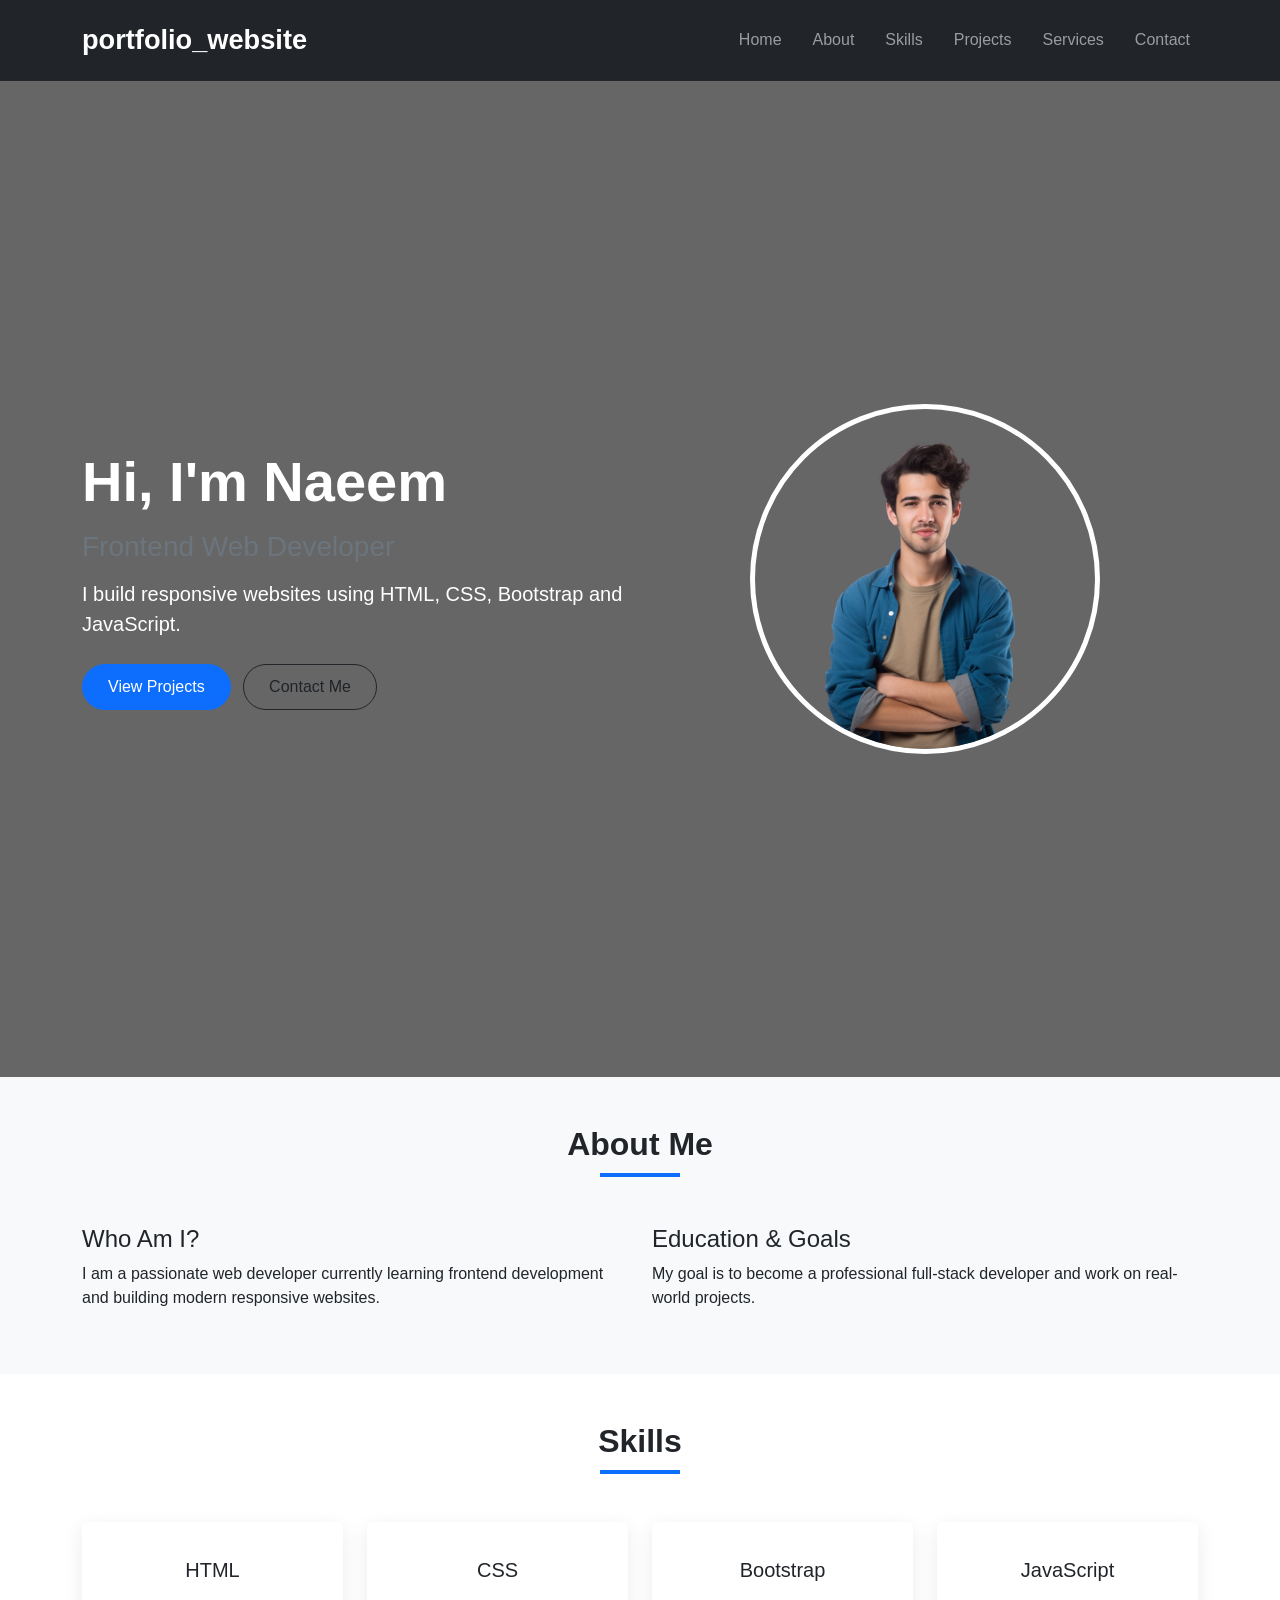
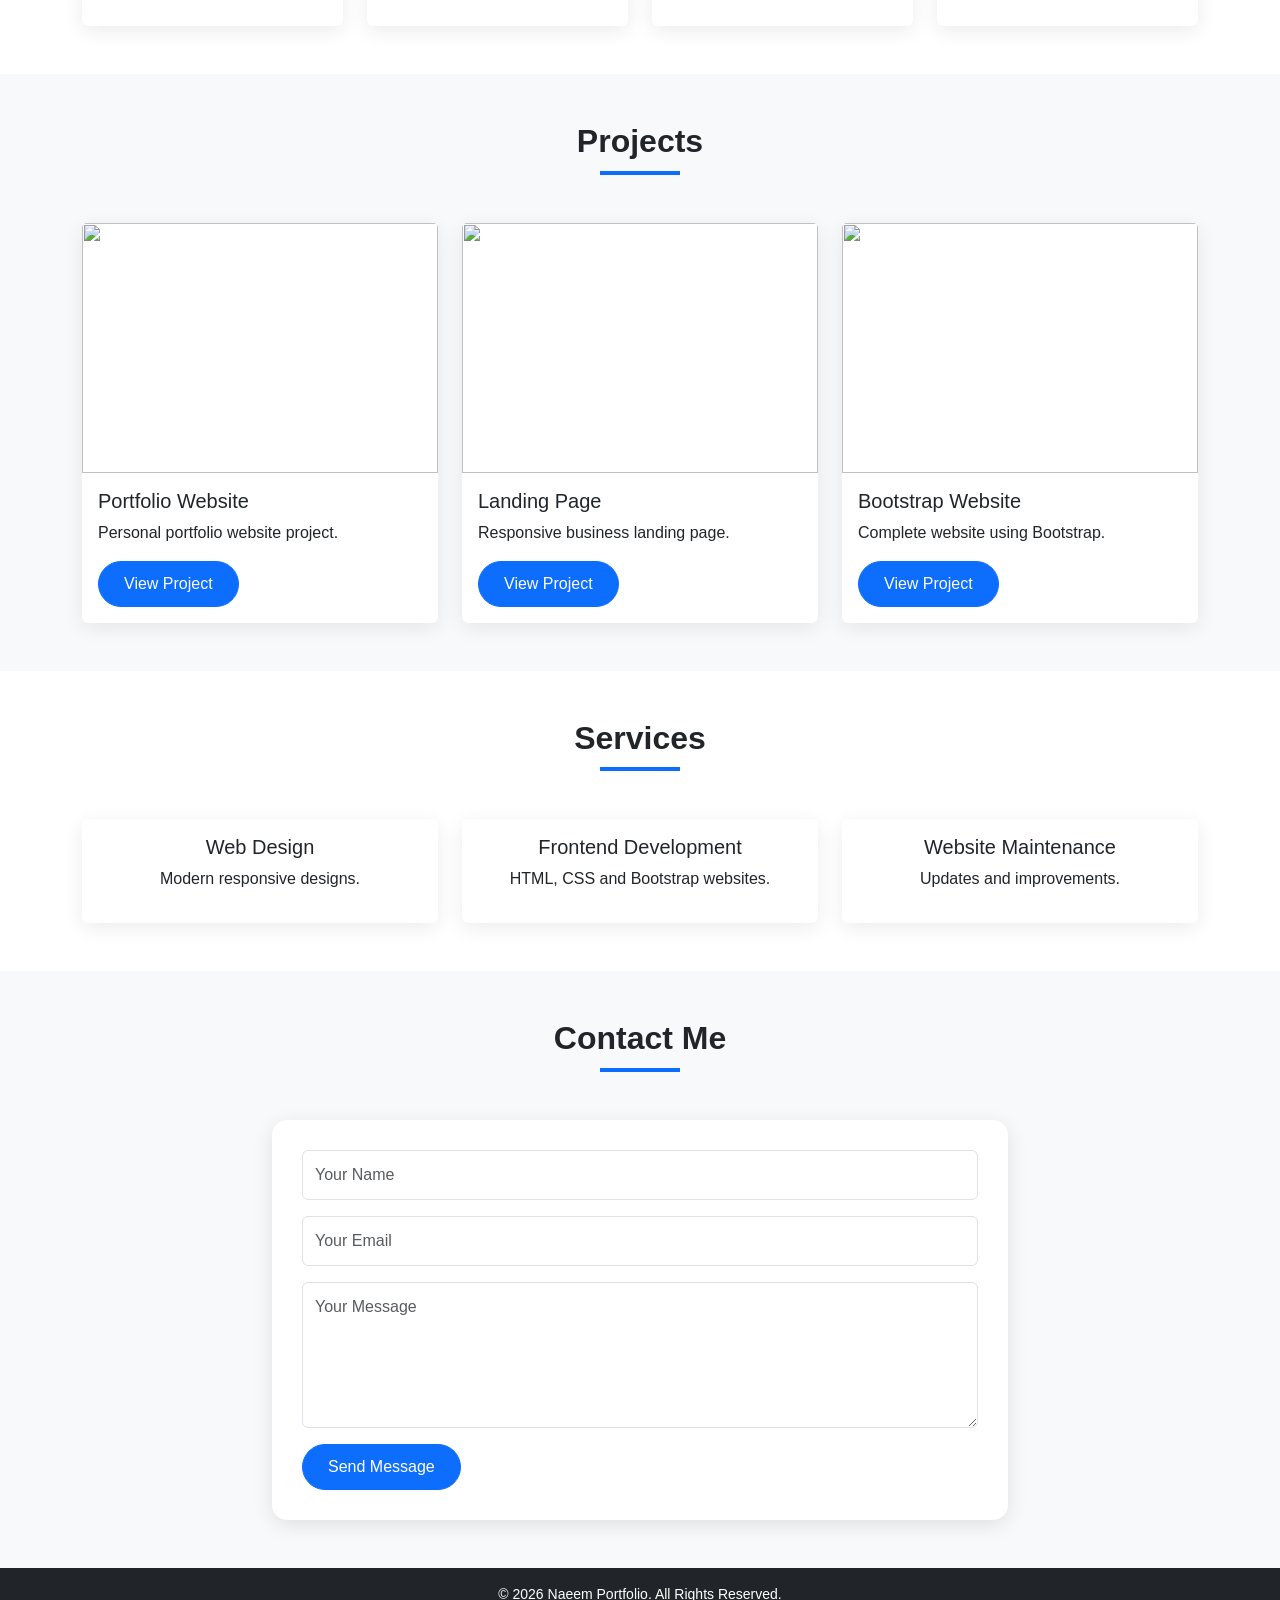
==== index.html @ 325e4e7a "Initial commit" ====
<!DOCTYPE html>
<html lang="en">

<head>
    <meta charset="UTF-8">
    <meta name="viewport" content="width=device-width, initial-scale=1.0">
    <title>Naeem Portfolio</title>

    <!-- Bootstrap CSS -->
    <link href="https://cdn.jsdelivr.net/npm/bootstrap@5.3.7/dist/css/bootstrap.min.css" rel="stylesheet">

    <link rel="stylesheet" href="./css/style.css">

    <!-- Google Font -->
    <link href="https://fonts.googleapis.com/css2?family=Poppins:wght@300;400;500;600;700&display=swap">
</head>

<body>
    <!-- Navbar -->
    <nav class="navbar navbar-expand-lg navbar-dark bg-dark sticky-top">
        <div class="container">
            <a class="navbar-brand fw-bold" href="#">portfolio_website</a>

            <button class="navbar-toggler" type="button" data-bs-toggle="collapse" data-bs-target="#navbarNav">
                <span class="navbar-toggler-icon"></span>
            </button>

            <div class="collapse navbar-collapse" id="navbarNav">
                <ul class="navbar-nav ms-auto">
                    <li class="nav-item"><a class="nav-link" href="#home">Home</a></li>
                    <li class="nav-item"><a class="nav-link" href="#about">About</a></li>
                    <li class="nav-item"><a class="nav-link" href="#skills">Skills</a></li>
                    <li class="nav-item"><a class="nav-link" href="#projects">Projects</a></li>
                    <li class="nav-item"><a class="nav-link" href="#services">Services</a></li>
                    <li class="nav-item"><a class="nav-link" href="#contact">Contact</a></li>
                </ul>
            </div>
        </div>
    </nav>

    <!-- Hero Section -->
    <section id="home" class="py-5">
        <div class="container">
            <div class="row align-items-center min-vh-100">

                <div class="col-lg-6">
                    <h1 class="display-4 fw-bolder">
                        Hi, I'm Naeem
                    </h1>

                    <h3 class="text-secondary">
                        Frontend Web Developer
                    </h3>

                    <p class="lead">
                        I build responsive websites using HTML, CSS,
                        Bootstrap and JavaScript.
                    </p>

                    <a href="#projects" class="btn btn-primary">
                        View Projects
                    </a>

                    <a href="#contact" class="btn btn-outline-dark ms-2">
                        Contact Me
                    </a>
                </div>

                <div class="col-lg-6 text-center">
                    <img src="./media/image18.png" class="img-fluid rounded-circle" alt="Profile">
                </div>

            </div>
        </div>
    </section>

    <!-- About -->
    <section id="about" class="py-5 bg-light">
        <div class="container">

            <h2 class="text-center mb-5">
                About Me
            </h2>

            <div class="row">

                <div class="col-lg-6">
                    <h4>Who Am I?</h4>

                    <p>
                        I am a passionate web developer currently
                        learning frontend development and building
                        modern responsive websites.
                    </p>
                </div>

                <div class="col-lg-6">
                    <h4>Education & Goals</h4>

                    <p>
                        My goal is to become a professional
                        full-stack developer and work on real-world
                        projects.
                    </p>
                </div>

            </div>
        </div>
    </section>

    <!-- Skills -->
    <section id="skills" class="py-5">
        <div class="container">

            <h2 class="text-center mb-5">
                Skills
            </h2>

            <div class="row g-4">

                <div class="col-md-3">
                    <div class="card text-center">
                        <div class="card-body">
                            <h5>HTML</h5>
                        </div>
                    </div>
                </div>

                <div class="col-md-3">
                    <div class="card text-center">
                        <div class="card-body">
                            <h5>CSS</h5>
                        </div>
                    </div>
                </div>

                <div class="col-md-3">
                    <div class="card text-center">
                        <div class="card-body">
                            <h5>Bootstrap</h5>
                        </div>
                    </div>
                </div>

                <div class="col-md-3">
                    <div class="card text-center">
                        <div class="card-body">
                            <h5>JavaScript</h5>
                        </div>
                    </div>
                </div>

            </div>

        </div>
    </section>

    <!-- Projects -->
    <section id="projects" class="py-5 bg-light">
        <div class="container">

            <h2 class="text-center mb-5">
                Projects
            </h2>

            <div class="row g-4">

                <div class="col-lg-4">
                    <div class="card">
                        <img src="https://via.placeholder.com/400x250" class="card-img-top">
                        <div class="card-body">
                            <h5 class="card-title">
                                Portfolio Website
                            </h5>

                            <p class="card-text">
                                Personal portfolio website project.
                            </p>

                            <a href="#" class="btn btn-primary">
                                View Project
                            </a>
                        </div>
                    </div>
                </div>

                <div class="col-lg-4">
                    <div class="card">
                        <img src="https://via.placeholder.com/400x250" class="card-img-top">
                        <div class="card-body">
                            <h5 class="card-title">
                                Landing Page
                            </h5>

                            <p class="card-text">
                                Responsive business landing page.
                            </p>

                            <a href="#" class="btn btn-primary">
                                View Project
                            </a>
                        </div>
                    </div>
                </div>

                <div class="col-lg-4">
                    <div class="card">
                        <img src="https://via.placeholder.com/400x250" class="card-img-top">
                        <div class="card-body">
                            <h5 class="card-title">
                                Bootstrap Website
                            </h5>

                            <p class="card-text">
                                Complete website using Bootstrap.
                            </p>

                            <a href="#" class="btn btn-primary">
                                View Project
                            </a>
                        </div>
                    </div>
                </div>

            </div>

        </div>
    </section>

    <!-- Services -->
    <section id="services" class="py-5">
        <div class="container">

            <h2 class="text-center mb-5">
                Services
            </h2>

            <div class="row g-4">

                <div class="col-md-4">
                    <div class="card text-center">
                        <div class="card-body">
                            <h5>Web Design</h5>
                            <p>Modern responsive designs.</p>
                        </div>
                    </div>
                </div>

                <div class="col-md-4">
                    <div class="card text-center">
                        <div class="card-body">
                            <h5>Frontend Development</h5>
                            <p>HTML, CSS and Bootstrap websites.</p>
                        </div>
                    </div>
                </div>

                <div class="col-md-4">
                    <div class="card text-center">
                        <div class="card-body">
                            <h5>Website Maintenance</h5>
                            <p>Updates and improvements.</p>
                        </div>
                    </div>
                </div>

            </div>

        </div>
    </section>

    <!-- Contact -->
    <section id="contact" class="py-5 bg-light">
        <div class="container">

            <h2 class="text-center mb-5">
                Contact Me
            </h2>

            <div class="row justify-content-center">

                <div class="col-lg-8">

                    <form>

                        <div class="mb-3">
                            <input type="text" class="form-control" placeholder="Your Name">
                        </div>

                        <div class="mb-3">
                            <input type="email" class="form-control" placeholder="Your Email">
                        </div>

                        <div class="mb-3">
                            <textarea class="form-control" rows="5" placeholder="Your Message"></textarea>
                        </div>

                        <button class="btn btn-primary">
                            Send Message
                        </button>

                    </form>

                </div>

            </div>

        </div>
    </section>

    <!-- Footer -->
    <footer class="bg-dark text-white text-center py-3">
        <div class="container">
            <p class="mb-0">
                &copy; <span id="year"></span> Naeem Portfolio.
                All Rights Reserved.
            </p>
        </div>
    </footer>

    <!-- Bootstrap JS -->
    <script src="https://cdn.jsdelivr.net/npm/bootstrap@5.3.7/dist/js/bootstrap.bundle.min.js"></script>

    <script src="./js/script.js"></script>
</body>

</html>
---- css/style.css ----
*{
    margin: 0;
    padding: 0;
    box-sizing: border-box;
}

html{
    scroll-behavior: smooth;
}

body{
    font-family: 'Poppins', sans-serif;
}

/* Navbar */
.navbar{
    padding: 15px 0;
}

.navbar-brand{
    font-size: 1.7rem;
    font-weight: 700;
}

.nav-link{
    margin-left: 15px;
    transition: 0.3s;
}

.nav-link:hover{
    color: #0d6efd !important;
}

/* Hero Section */
#home{
    background: linear-gradient(
        rgba(0,0,0,0.6),
        rgba(0,0,0,0.6)
    ),
    url("https://images.unsplash.com/photo-1498050108023-c5249f4df085?auto=format&fit=crop&w=1600&q=80");

    background-size: cover;
    background-position: center;
    color: white;
}

#home h1{
    font-size: 3.5rem;
    font-weight: 700;
}

#home h3{
    margin: 15px 0;
}

#home p{
    margin-bottom: 25px;
}

#home img{
    max-width: 350px;
    border: 5px solid white;
}

/* Sections */
section{
    padding: 100px 0;
}

section h2{
    font-weight: 700;
    margin-bottom: 50px;
    position: relative;
}

section h2::after{
    content: "";
    width: 80px;
    height: 4px;
    background: #0d6efd;
    display: block;
    margin: 10px auto;
}

/* Cards */
.card{
    border: none;
    box-shadow: 0 5px 20px rgba(0,0,0,0.08);
    transition: 0.3s;
    height: 100%;
}

.card:hover{
    transform: translateY(-10px);
}

/* Skills */
#skills .card{
    padding: 20px;
}

/* Projects */
#projects img{
    height: 250px;
    object-fit: cover;
}

/* Contact Form */
form{
    background: white;
    padding: 30px;
    border-radius: 15px;
    box-shadow: 0 5px 20px rgba(0,0,0,0.1);
}

.form-control{
    padding: 12px;
}

/* Buttons */
.btn{
    padding: 10px 25px;
    border-radius: 30px;
}

/* Footer */
footer{
    font-size: 14px;
}

/* Responsive */
@media(max-width: 991px){

    #home{
        text-align: center;
    }

    #home img{
        margin-top: 30px;
    }

    #home h1{
        font-size: 2.7rem;
    }
}

@media(max-width: 576px){

    #home h1{
        font-size: 2.2rem;
    }

    section{
        padding: 70px 0;
    }
}
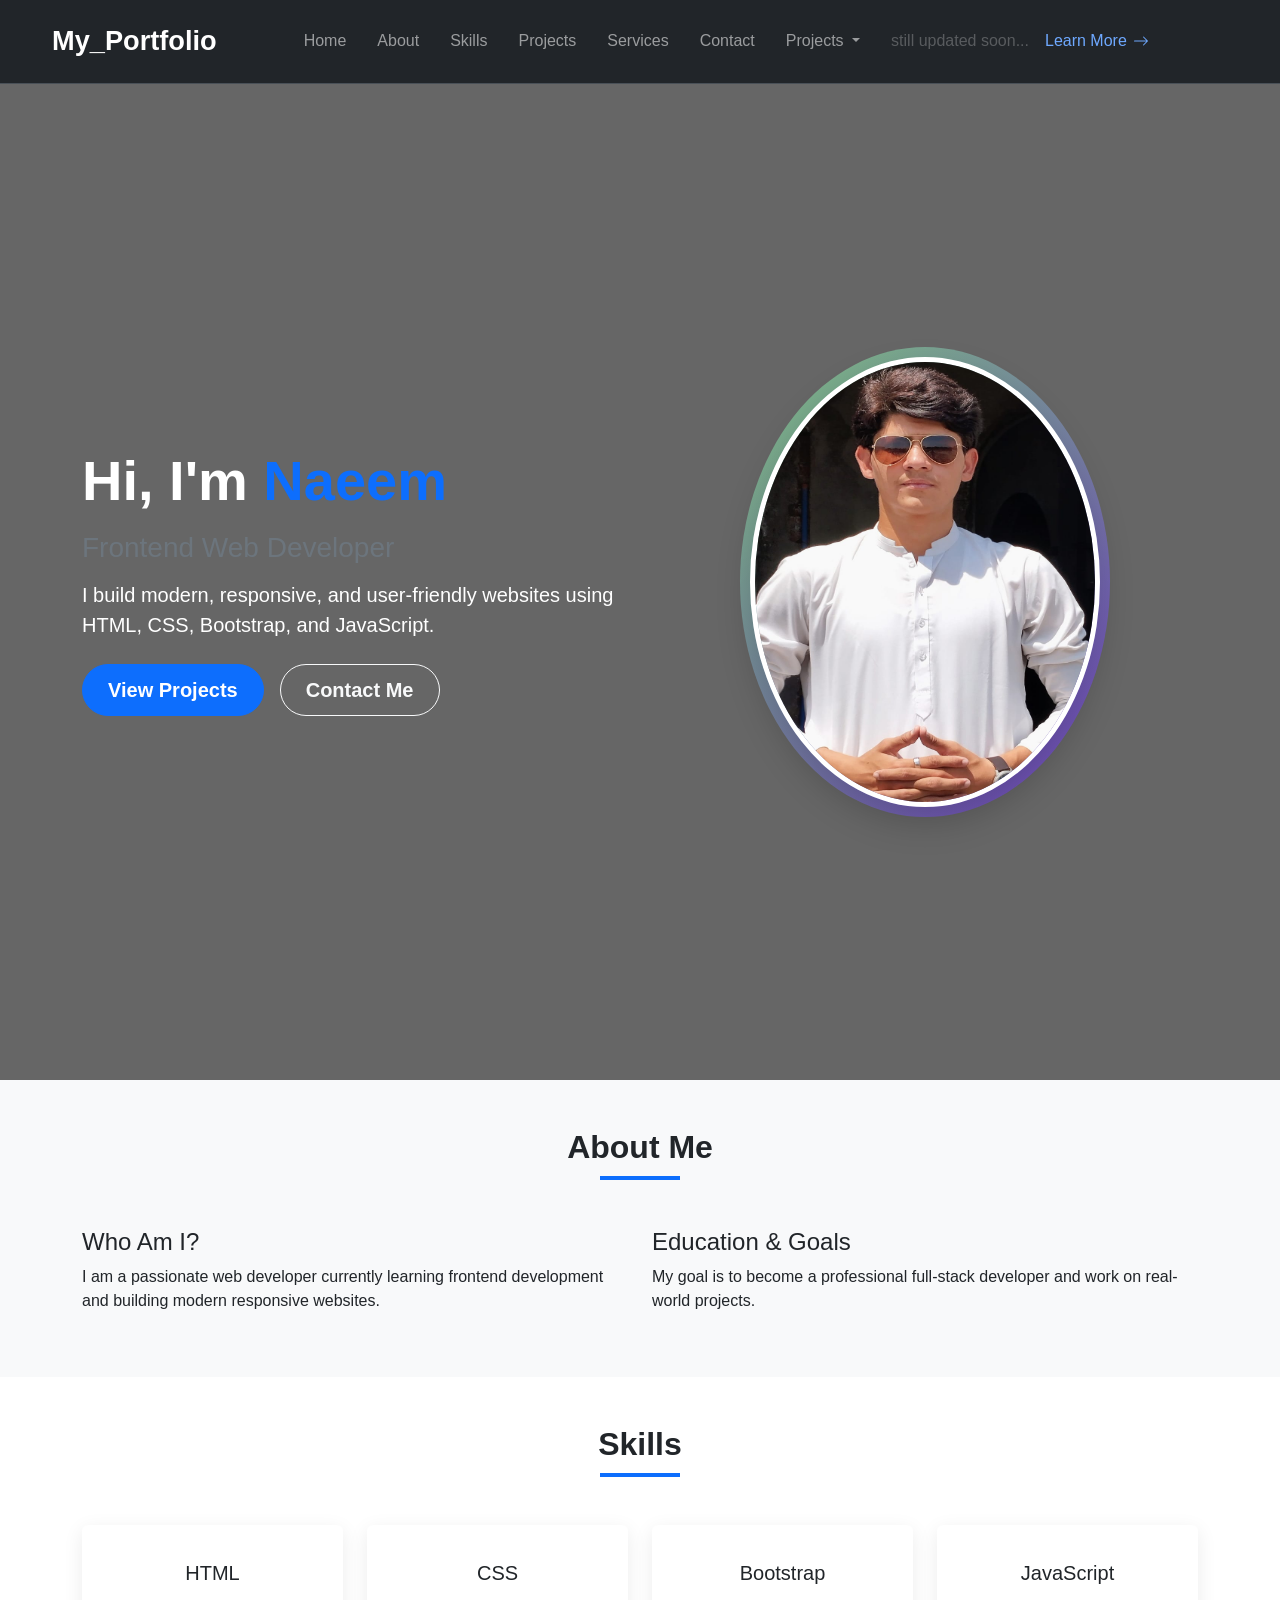
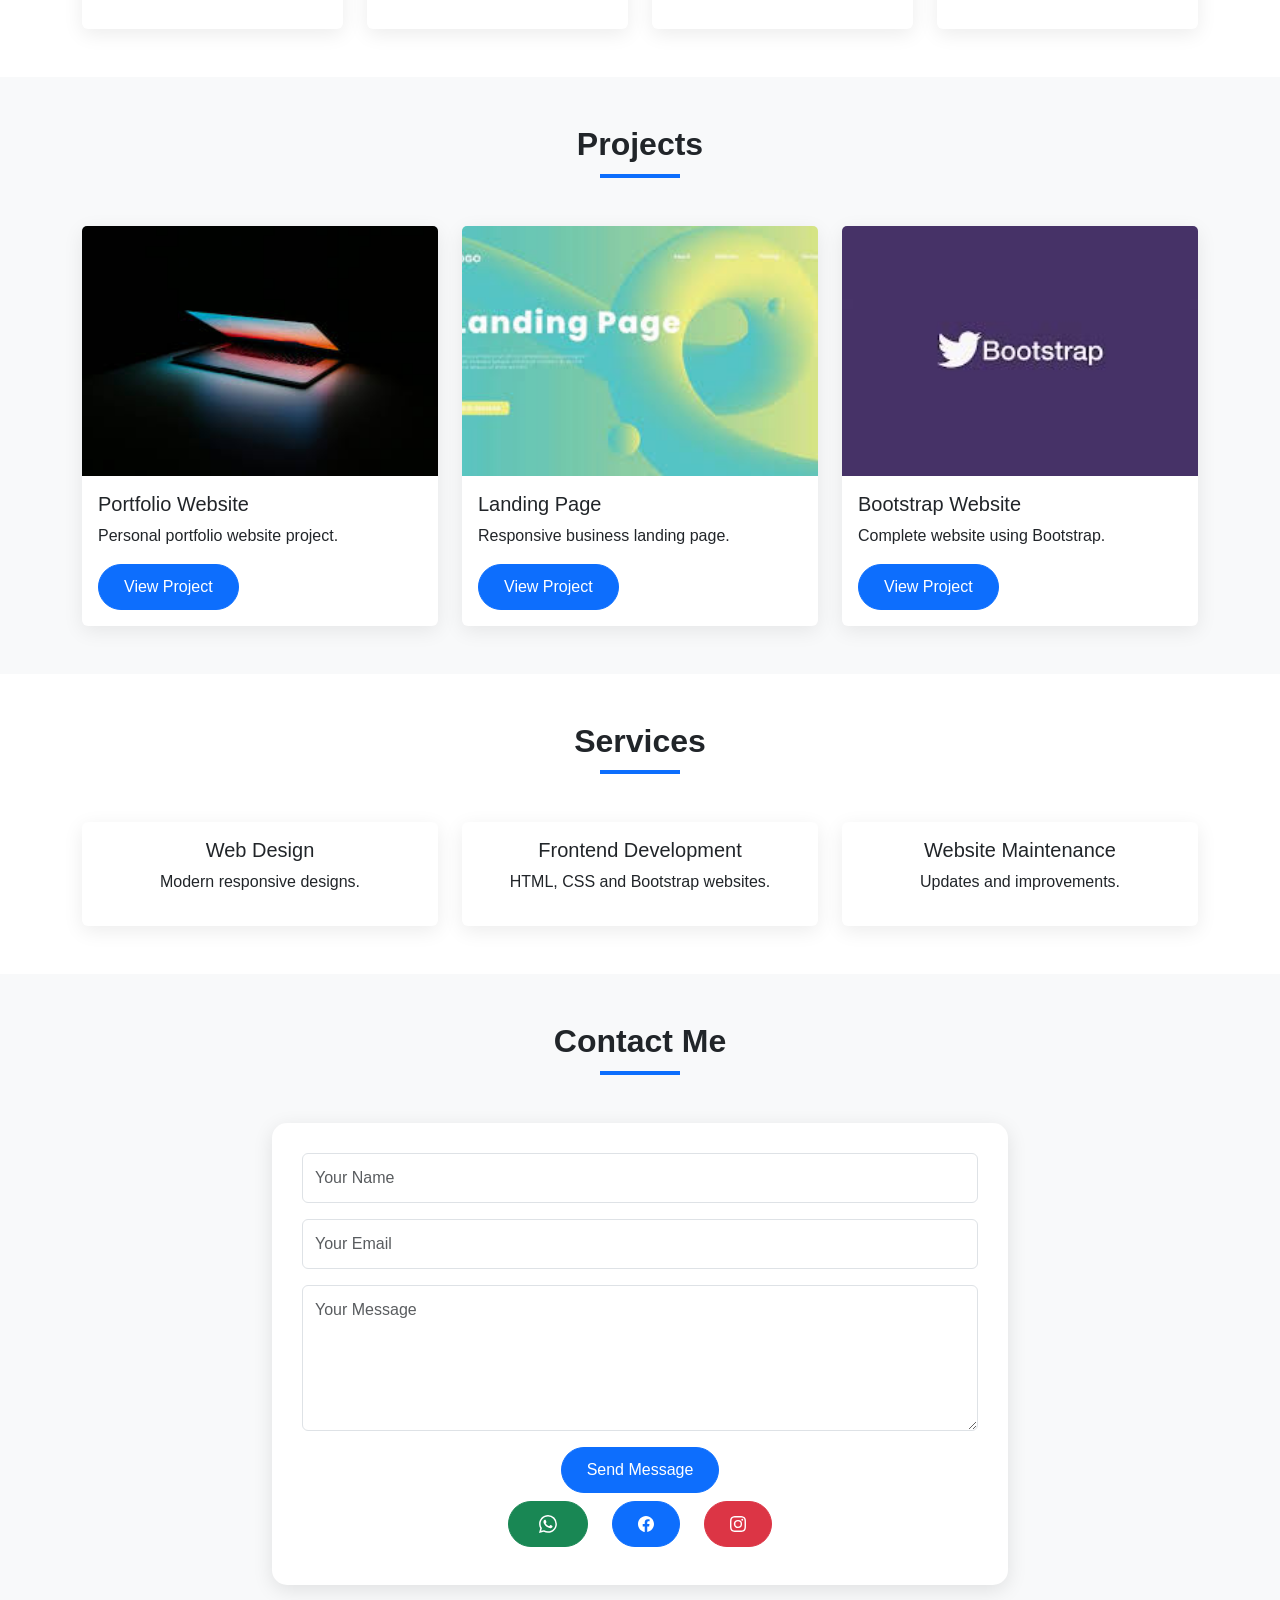
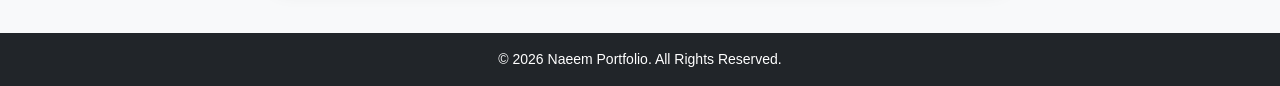
==== commit c5db8dc8: "Updated website" ====
--- a/index.html
+++ b/index.html
@@ -9,317 +9,392 @@
     <!-- Bootstrap CSS -->
     <link href="https://cdn.jsdelivr.net/npm/bootstrap@5.3.7/dist/css/bootstrap.min.css" rel="stylesheet">
 
-    <link rel="stylesheet" href="./css/style.css">
-
     <!-- Google Font -->
     <link href="https://fonts.googleapis.com/css2?family=Poppins:wght@300;400;500;600;700&display=swap">
+
+    <link rel="stylesheet" href="./css/style.css">
+
 </head>
 
 <body>
-    <!-- Navbar -->
-    <nav class="navbar navbar-expand-lg navbar-dark bg-dark sticky-top">
-        <div class="container">
-            <a class="navbar-brand fw-bold" href="#">portfolio_website</a>
-
-            <button class="navbar-toggler" type="button" data-bs-toggle="collapse" data-bs-target="#navbarNav">
+    <nav class="navbar p-3 bg-dark navbar-expand-lg border-bottom border-body sticky-top" data-bs-theme="dark">
+        <div class="container-fluid">
+            <a class="navbar-brand px-4" href="#">My_Portfolio</a>
+            <button class="navbar-toggler" type="button" data-bs-toggle="collapse"
+                data-bs-target="#navbarSupportedContent" aria-controls="navbarSupportedContent" aria-expanded="false"
+                aria-label="Toggle navigation">
                 <span class="navbar-toggler-icon"></span>
             </button>
-
-            <div class="collapse navbar-collapse" id="navbarNav">
-                <ul class="navbar-nav ms-auto">
+            <div class="collapse navbar-collapse px-4" id="navbarSupportedContent">
+                <ul class="navbar-nav me-auto mb-2 mb-lg-0">
                     <li class="nav-item"><a class="nav-link" href="#home">Home</a></li>
                     <li class="nav-item"><a class="nav-link" href="#about">About</a></li>
                     <li class="nav-item"><a class="nav-link" href="#skills">Skills</a></li>
                     <li class="nav-item"><a class="nav-link" href="#projects">Projects</a></li>
                     <li class="nav-item"><a class="nav-link" href="#services">Services</a></li>
                     <li class="nav-item"><a class="nav-link" href="#contact">Contact</a></li>
+                    <li class="nav-item dropdown">
+                        <a class="nav-link dropdown-toggle" href="#" role="button" data-bs-toggle="dropdown"
+                            aria-expanded="false">
+                            Projects
+                        </a>
+                        <ul class="dropdown-menu">
+                            <li><a class="px-4 fs-6 icon-link icon-link-hover"
+                                    style="--bs-link-hover-color-rgb: 25, 135, 84; text-decoration: none;"
+                                    href="#home">Project 1</a></li>
+                            <li><a class="px-4 fs-6 icon-link icon-link-hover"
+                                    style="--bs-link-hover-color-rgb: 25, 135, 84; text-decoration: none;"
+                                    href="#home">Project 2</a></li>
+                            <li><a class="px-4 fs-6 icon-link icon-link-hover"
+                                    style="--bs-link-hover-color-rgb: 25, 135, 84; text-decoration: none;"
+                                    href="#home">Project 3</a></li>
+                            <li><a class="px-4 fs-6 icon-link icon-link-hover"
+                                    style="--bs-link-hover-color-rgb: 25, 135, 84; text-decoration: none;"
+                                    href="#home">Project 4</a></li>
+                        </ul>
+                    </li>
+                    <li class="nav-item">
+                        <a class="nav-link disabled" aria-disabled="true">still updated soon...</a>
+                    </li>
+                    <li>
+                        <a class="p-2 icon-link icon-link-hover"
+                            style="--bs-link-hover-color-rgb: 25, 135, 84; text-decoration: none;" href="#">
+                            Learn More
+                            <svg xmlns="http://www.w3.org/2000/svg" class="bi" viewBox="0 0 16 16" aria-hidden="true">
+                                <path
+                                    d="M1 8a.5.5 0 0 1 .5-.5h11.793l-3.147-3.146a.5.5 0 0 1 .708-.708l4 4a.5.5 0 0 1 0 .708l-4 4a.5.5 0 0 1-.708-.708L13.293 8.5H1.5A.5.5 0 0 1 1 8z" />
+                            </svg>
+                        </a>
+                    </li>
                 </ul>
             </div>
         </div>
     </nav>
 
-    <!-- Hero Section -->
-    <section id="home" class="py-5">
-        <div class="container">
-            <div class="row align-items-center min-vh-100">
-
-                <div class="col-lg-6">
-                    <h1 class="display-4 fw-bolder">
-                        Hi, I'm Naeem
-                    </h1>
-
-                    <h3 class="text-secondary">
-                        Frontend Web Developer
-                    </h3>
-
-                    <p class="lead">
-                        I build responsive websites using HTML, CSS,
-                        Bootstrap and JavaScript.
-                    </p>
-
-                    <a href="#projects" class="btn btn-primary">
-                        View Projects
-                    </a>
-
-                    <a href="#contact" class="btn btn-outline-dark ms-2">
-                        Contact Me
-                    </a>
-                </div>
-
-                <div class="col-lg-6 text-center">
-                    <img src="./media/image18.png" class="img-fluid rounded-circle" alt="Profile">
-                </div>
-
-            </div>
-        </div>
-    </section>
-
-    <!-- About -->
-    <section id="about" class="py-5 bg-light">
-        <div class="container">
-
-            <h2 class="text-center mb-5">
-                About Me
-            </h2>
-
-            <div class="row">
-
-                <div class="col-lg-6">
-                    <h4>Who Am I?</h4>
-
-                    <p>
-                        I am a passionate web developer currently
-                        learning frontend development and building
-                        modern responsive websites.
-                    </p>
-                </div>
-
-                <div class="col-lg-6">
-                    <h4>Education & Goals</h4>
-
-                    <p>
-                        My goal is to become a professional
-                        full-stack developer and work on real-world
-                        projects.
-                    </p>
-                </div>
-
-            </div>
-        </div>
-    </section>
-
-    <!-- Skills -->
-    <section id="skills" class="py-5">
-        <div class="container">
-
-            <h2 class="text-center mb-5">
-                Skills
-            </h2>
-
-            <div class="row g-4">
-
-                <div class="col-md-3">
-                    <div class="card text-center">
-                        <div class="card-body">
-                            <h5>HTML</h5>
-                        </div>
-                    </div>
-                </div>
-
-                <div class="col-md-3">
-                    <div class="card text-center">
-                        <div class="card-body">
-                            <h5>CSS</h5>
-                        </div>
-                    </div>
-                </div>
-
-                <div class="col-md-3">
-                    <div class="card text-center">
-                        <div class="card-body">
-                            <h5>Bootstrap</h5>
-                        </div>
-                    </div>
-                </div>
-
-                <div class="col-md-3">
-                    <div class="card text-center">
-                        <div class="card-body">
-                            <h5>JavaScript</h5>
-                        </div>
-                    </div>
-                </div>
-
-            </div>
-
-        </div>
-    </section>
-
-    <!-- Projects -->
-    <section id="projects" class="py-5 bg-light">
-        <div class="container">
-
-            <h2 class="text-center mb-5">
-                Projects
-            </h2>
-
-            <div class="row g-4">
-
-                <div class="col-lg-4">
-                    <div class="card">
-                        <img src="https://via.placeholder.com/400x250" class="card-img-top">
-                        <div class="card-body">
-                            <h5 class="card-title">
-                                Portfolio Website
-                            </h5>
-
-                            <p class="card-text">
-                                Personal portfolio website project.
-                            </p>
-
-                            <a href="#" class="btn btn-primary">
-                                View Project
+    <main>
+        <!-- home -->
+        <section id="home" class="py-5">
+            <div class="container">
+                <div class="row align-items-center min-vh-100">
+
+                    <!-- Left Content -->
+                    <div class="col-lg-6 text-center text-lg-start">
+
+                        <h1 class="display-3 fw-bold mb-3">
+                            Hi, I'm <span class="text-primary">Naeem</span>
+                        </h1>
+
+                        <h3 class="text-secondary mb-3">
+                            Frontend Web Developer
+                        </h3>
+
+                        <p class="lead mb-4">
+                            I build modern, responsive, and user-friendly websites using
+                            HTML, CSS, Bootstrap, and JavaScript.
+                        </p>
+
+                        <div class="d-flex gap-3 justify-content-center justify-content-lg-start">
+                            <a href="#projects" class="btn btn-primary fw-semibold btn-lg">
+                                View Projects
                             </a>
-                        </div>
-                    </div>
-                </div>
-
-                <div class="col-lg-4">
-                    <div class="card">
-                        <img src="https://via.placeholder.com/400x250" class="card-img-top">
-                        <div class="card-body">
-                            <h5 class="card-title">
-                                Landing Page
-                            </h5>
-
-                            <p class="card-text">
-                                Responsive business landing page.
-                            </p>
-
-                            <a href="#" class="btn btn-primary">
-                                View Project
+
+                            <a href="#contact" class="btn btn-outline-light fw-semibold btn-lg">
+                                Contact Me
                             </a>
                         </div>
-                    </div>
-                </div>
-
-                <div class="col-lg-4">
-                    <div class="card">
-                        <img src="https://via.placeholder.com/400x250" class="card-img-top">
-                        <div class="card-body">
-                            <h5 class="card-title">
-                                Bootstrap Website
-                            </h5>
-
-                            <p class="card-text">
-                                Complete website using Bootstrap.
-                            </p>
-
-                            <a href="#" class="btn btn-primary">
-                                View Project
-                            </a>
-                        </div>
-                    </div>
-                </div>
-
-            </div>
-
-        </div>
-    </section>
-
-    <!-- Services -->
-    <section id="services" class="py-5">
-        <div class="container">
-
-            <h2 class="text-center mb-5">
-                Services
-            </h2>
-
-            <div class="row g-4">
-
-                <div class="col-md-4">
-                    <div class="card text-center">
-                        <div class="card-body">
-                            <h5>Web Design</h5>
-                            <p>Modern responsive designs.</p>
-                        </div>
-                    </div>
-                </div>
-
-                <div class="col-md-4">
-                    <div class="card text-center">
-                        <div class="card-body">
-                            <h5>Frontend Development</h5>
-                            <p>HTML, CSS and Bootstrap websites.</p>
-                        </div>
-                    </div>
-                </div>
-
-                <div class="col-md-4">
-                    <div class="card text-center">
-                        <div class="card-body">
-                            <h5>Website Maintenance</h5>
-                            <p>Updates and improvements.</p>
-                        </div>
-                    </div>
-                </div>
-
-            </div>
-
-        </div>
-    </section>
-
-    <!-- Contact -->
-    <section id="contact" class="py-5 bg-light">
-        <div class="container">
-
-            <h2 class="text-center mb-5">
-                Contact Me
-            </h2>
-
-            <div class="row justify-content-center">
-
-                <div class="col-lg-8">
-
-                    <form>
-
-                        <div class="mb-3">
-                            <input type="text" class="form-control" placeholder="Your Name">
-                        </div>
-
-                        <div class="mb-3">
-                            <input type="email" class="form-control" placeholder="Your Email">
-                        </div>
-
-                        <div class="mb-3">
-                            <textarea class="form-control" rows="5" placeholder="Your Message"></textarea>
-                        </div>
-
-                        <button class="btn btn-primary">
-                            Send Message
-                        </button>
-
-                    </form>
-
-                </div>
-
-            </div>
-
-        </div>
-    </section>
-
-    <!-- Footer -->
-    <footer class="bg-dark text-white text-center py-3">
-        <div class="container">
-            <p class="mb-0">
-                &copy; <span id="year"></span> Naeem Portfolio.
-                All Rights Reserved.
-            </p>
-        </div>
-    </footer>
-
-    <!-- Bootstrap JS -->
-    <script src="https://cdn.jsdelivr.net/npm/bootstrap@5.3.7/dist/js/bootstrap.bundle.min.js"></script>
+
+                    </div>
+
+                    <!-- Right Image -->
+                    <div class="col-lg-6 text-center mt-5 mt-lg-0">
+                        <div class="profile-img-wrapper">
+                            <img src="./media/naeem.png" class="img-fluid profile-img" alt="Naeem Profile">
+                        </div>
+                    </div>
+
+                </div>
+            </div>
+        </section>
+
+        <!-- About -->
+        <section id="about" class="py-5 bg-light">
+            <div class="container">
+
+                <h2 class="text-center mb-5">
+                    About Me
+                </h2>
+
+                <div class="row">
+
+                    <div class="col-lg-6">
+                        <h4>Who Am I?</h4>
+
+                        <p>
+                            I am a passionate web developer currently
+                            learning frontend development and building
+                            modern responsive websites.
+                        </p>
+                    </div>
+
+                    <div class="col-lg-6">
+                        <h4>Education & Goals</h4>
+
+                        <p>
+                            My goal is to become a professional
+                            full-stack developer and work on real-world
+                            projects.
+                        </p>
+                    </div>
+
+                </div>
+            </div>
+        </section>
+
+        <!-- Skills -->
+        <section id="skills" class="py-5">
+            <div class="container">
+
+                <h2 class="text-center mb-5">
+                    Skills
+                </h2>
+
+                <div class="row g-4">
+
+                    <div class="col-md-3">
+                        <div class="card text-center">
+                            <div class="card-body">
+                                <h5>HTML</h5>
+                            </div>
+                        </div>
+                    </div>
+
+                    <div class="col-md-3">
+                        <div class="card text-center">
+                            <div class="card-body">
+                                <h5>CSS</h5>
+                            </div>
+                        </div>
+                    </div>
+
+                    <div class="col-md-3">
+                        <div class="card text-center">
+                            <div class="card-body">
+                                <h5>Bootstrap</h5>
+                            </div>
+                        </div>
+                    </div>
+
+                    <div class="col-md-3">
+                        <div class="card text-center">
+                            <div class="card-body">
+                                <h5>JavaScript</h5>
+                            </div>
+                        </div>
+                    </div>
+
+                </div>
+
+            </div>
+        </section>
+
+        <!-- Projects -->
+        <section id="projects" class="py-5 bg-light">
+            <div class="container">
+
+                <h2 class="text-center mb-5">
+                    Projects
+                </h2>
+
+                <div class="row g-4">
+
+                    <div class="col-lg-4">
+                        <div class="card">
+                            <img src="./media/image1.png" class="card-img-top">
+                            <div class="card-body">
+                                <h5 class="card-title">
+                                    Portfolio Website
+                                </h5>
+
+                                <p class="card-text">
+                                    Personal portfolio website project.
+                                </p>
+
+                                <a href="#" class="btn btn-primary">
+                                    View Project
+                                </a>
+                            </div>
+                        </div>
+                    </div>
+
+                    <div class="col-lg-4">
+                        <div class="card">
+                            <img src="./media/image2.png" class="card-img-top">
+                            <div class="card-body">
+                                <h5 class="card-title">
+                                    Landing Page
+                                </h5>
+
+                                <p class="card-text">
+                                    Responsive business landing page.
+                                </p>
+
+                                <a href="#" class="btn btn-primary">
+                                    View Project
+                                </a>
+                            </div>
+                        </div>
+                    </div>
+
+                    <div class="col-lg-4">
+                        <div class="card">
+                            <img src="./media/image.png" class="card-img-top">
+                            <div class="card-body">
+                                <h5 class="card-title">
+                                    Bootstrap Website
+                                </h5>
+
+                                <p class="card-text">
+                                    Complete website using Bootstrap.
+                                </p>
+
+                                <a href="#" class="btn btn-primary">
+                                    View Project
+                                </a>
+                            </div>
+                        </div>
+                    </div>
+
+                </div>
+
+            </div>
+        </section>
+
+        <!-- Services -->
+        <section id="services" class="py-5">
+            <div class="container">
+
+                <h2 class="text-center mb-5">
+                    Services
+                </h2>
+
+                <div class="row g-4">
+
+                    <div class="col-md-4">
+                        <div class="card text-center">
+                            <div class="card-body">
+                                <h5>Web Design</h5>
+                                <p>Modern responsive designs.</p>
+                            </div>
+                        </div>
+                    </div>
+
+                    <div class="col-md-4">
+                        <div class="card text-center">
+                            <div class="card-body">
+                                <h5>Frontend Development</h5>
+                                <p>HTML, CSS and Bootstrap websites.</p>
+                            </div>
+                        </div>
+                    </div>
+
+                    <div class="col-md-4">
+                        <div class="card text-center">
+                            <div class="card-body">
+                                <h5>Website Maintenance</h5>
+                                <p>Updates and improvements.</p>
+                            </div>
+                        </div>
+                    </div>
+
+                </div>
+
+            </div>
+        </section>
+
+        <!-- Contact -->
+        <section id="contact" class="py-5 bg-light">
+            <div class="container">
+
+                <h2 class="text-center mb-5">
+                    Contact Me
+                </h2>
+
+                <div class="row justify-content-center">
+                    <div class="col-lg-8">
+                        <form>
+                            <div class="mb-3">
+                                <input type="text" class="form-control" placeholder="Your Name">
+                            </div>
+
+                            <div class="mb-3">
+                                <input type="email" class="form-control" placeholder="Your Email">
+                            </div>
+
+                            <div class="mb-3">
+                                <textarea class="form-control" rows="5" placeholder="Your Message"></textarea>
+                            </div>
+
+                            <!-- Send Button -->
+                            <div class="mb-2 d-flex justify-content-center">
+                                <button type="submit" class="btn btn-primary">
+                                    Send Message
+                                </button>
+                            </div>
+
+                            <div class="mb-2 d-flex justify-content-center gap-4">
+                                <!-- WhatsApp Button -->
+                                <a href="https://wa.me/923419908694" class="btn btn-success" target="_blank">
+                                    <i class="bi bi-whatsapp"></i>
+                                    <svg xmlns="http://www.w3.org/2000/svg" width="28" height="18" fill="currentColor"
+                                        class="bi bi-whatsapp" viewBox="0 0 16 16">
+                                        <path
+                                            d="M13.601 2.326A7.85 7.85 0 0 0 7.994 0C3.627 0 .068 3.558.064 7.926c0 1.399.366 2.76 1.057 3.965L0 16l4.204-1.102a7.9 7.9 0 0 0 3.79.965h.004c4.368 0 7.926-3.558 7.93-7.93A7.9 7.9 0 0 0 13.6 2.326zM7.994 14.521a6.6 6.6 0 0 1-3.356-.92l-.24-.144-2.494.654.666-2.433-.156-.251a6.56 6.56 0 0 1-1.007-3.505c0-3.626 2.957-6.584 6.591-6.584a6.56 6.56 0 0 1 4.66 1.931 6.56 6.56 0 0 1 1.928 4.66c-.004 3.639-2.961 6.592-6.592 6.592m3.615-4.934c-.197-.099-1.17-.578-1.353-.646-.182-.065-.315-.099-.445.099-.133.197-.513.646-.627.775-.114.133-.232.148-.43.05-.197-.1-.836-.308-1.592-.985-.59-.525-.985-1.175-1.103-1.372-.114-.198-.011-.304.088-.403.087-.088.197-.232.296-.346.1-.114.133-.198.198-.33.065-.134.034-.248-.015-.347-.05-.099-.445-1.076-.612-1.47-.16-.389-.323-.335-.445-.34-.114-.007-.247-.007-.38-.007a.73.73 0 0 0-.529.247c-.182.198-.691.677-.691 1.654s.71 1.916.81 2.049c.098.133 1.394 2.132 3.383 2.992.47.205.84.326 1.129.418.475.152.904.129 1.246.08.38-.058 1.171-.48 1.338-.943.164-.464.164-.86.114-.943-.049-.084-.182-.133-.38-.232" />
+                                    </svg>
+                                </a>
+
+                                <!-- Facebook Button -->
+                                <a href="https://www.facebook.com/" class="btn btn-primary" target="_blank">
+                                    <i class="bi bi-facebook"></i>
+                                    <svg xmlns="http://www.w3.org/2000/svg" width="16" height="16" fill="currentColor"
+                                        class="bi bi-facebook" viewBox="0 0 16 16">
+                                        <path
+                                            d="M16 8.049c0-4.446-3.582-8.05-8-8.05C3.58 0-.002 3.603-.002 8.05c0 4.017 2.926 7.347 6.75 7.951v-5.625h-2.03V8.05H6.75V6.275c0-2.017 1.195-3.131 3.022-3.131.876 0 1.791.157 1.791.157v1.98h-1.009c-.993 0-1.303.621-1.303 1.258v1.51h2.218l-.354 2.326H9.25V16c3.824-.604 6.75-3.934 6.75-7.951" />
+                                    </svg>
+                                </a>
+
+                                <!-- Instagram Button -->
+                                <a href="https://www.instagram.com/" class="btn btn-danger" target="_blank">
+                                    <i class="bi bi-instagram"></i>
+                                    <svg xmlns="http://www.w3.org/2000/svg" width="16" height="16" fill="currentColor"
+                                        class="bi bi-instagram" viewBox="0 0 16 16">
+                                        <path
+                                            d="M8 0C5.829 0 5.556.01 4.703.048 3.85.088 3.269.222 2.76.42a3.9 3.9 0 0 0-1.417.923A3.9 3.9 0 0 0 .42 2.76C.222 3.268.087 3.85.048 4.7.01 5.555 0 5.827 0 8.001c0 2.172.01 2.444.048 3.297.04.852.174 1.433.372 1.942.205.526.478.972.923 1.417.444.445.89.719 1.416.923.51.198 1.09.333 1.942.372C5.555 15.99 5.827 16 8 16s2.444-.01 3.298-.048c.851-.04 1.434-.174 1.943-.372a3.9 3.9 0 0 0 1.416-.923c.445-.445.718-.891.923-1.417.197-.509.332-1.09.372-1.942C15.99 10.445 16 10.173 16 8s-.01-2.445-.048-3.299c-.04-.851-.175-1.433-.372-1.941a3.9 3.9 0 0 0-.923-1.417A3.9 3.9 0 0 0 13.24.42c-.51-.198-1.092-.333-1.943-.372C10.443.01 10.172 0 7.998 0zm-.717 1.442h.718c2.136 0 2.389.007 3.232.046.78.035 1.204.166 1.486.275.373.145.64.319.92.599s.453.546.598.92c.11.281.24.705.275 1.485.039.843.047 1.096.047 3.231s-.008 2.389-.047 3.232c-.035.78-.166 1.203-.275 1.485a2.5 2.5 0 0 1-.599.919c-.28.28-.546.453-.92.598-.28.11-.704.24-1.485.276-.843.038-1.096.047-3.232.047s-2.39-.009-3.233-.047c-.78-.036-1.203-.166-1.485-.276a2.5 2.5 0 0 1-.92-.598 2.5 2.5 0 0 1-.6-.92c-.109-.281-.24-.705-.275-1.485-.038-.843-.046-1.096-.046-3.233s.008-2.388.046-3.231c.036-.78.166-1.204.276-1.486.145-.373.319-.64.599-.92s.546-.453.92-.598c.282-.11.705-.24 1.485-.276.738-.034 1.024-.044 2.515-.045zm4.988 1.328a.96.96 0 1 0 0 1.92.96.96 0 0 0 0-1.92m-4.27 1.122a4.109 4.109 0 1 0 0 8.217 4.109 4.109 0 0 0 0-8.217m0 1.441a2.667 2.667 0 1 1 0 5.334 2.667 2.667 0 0 1 0-5.334" />
+                                    </svg>
+                                </a>
+                            </div>
+                        </form>
+                    </div>
+                </div>
+            </div>
+        </section>
+
+        <!-- Footer -->
+        <footer class="bg-dark text-white text-center py-3">
+            <div class="container">
+                <p class="mb-0">
+                    &copy; <span id="year"></span> Naeem Portfolio.
+                    All Rights Reserved.
+                </p>
+            </div>
+        </footer>
+    </main>
+
+    <script src="https://cdn.jsdelivr.net/npm/@popperjs/core@2.11.8/dist/umd/popper.min.js"
+        integrity="sha384-I7E8VVD/ismYTF4hNIPjVp/Zjvgyol6VFvRkX/vR+Vc4jQkC+hVqc2pM8ODewa9r"
+        crossorigin="anonymous"></script>
+    <script src="https://cdn.jsdelivr.net/npm/bootstrap@5.3.8/dist/js/bootstrap.min.js"
+        integrity="sha384-G/EV+4j2dNv+tEPo3++6LCgdCROaejBqfUeNjuKAiuXbjrxilcCdDz6ZAVfHWe1Y"
+        crossorigin="anonymous"></script>
 
     <script src="./js/script.js"></script>
 </body>
--- a/css/style.css
+++ b/css/style.css
@@ -42,6 +42,26 @@
     background-size: cover;
     background-position: center;
     color: white;
+}
+.profile-img-wrapper {
+    display: inline-block;
+    padding: 10px;
+    border-radius: 50%;
+    background: linear-gradient(135deg, #7cbe82, #6f42c1);
+}
+
+.profile-img {
+    width: 400px;
+    height: 450px;
+    max-width: 100%;
+    border-radius: 50%;
+    border: 6px solid #fff;
+    box-shadow: 0 15px 35px rgba(0, 0, 0, 0.2);
+    transition: all 0.4s ease;
+}
+
+.profile-img:hover {
+    transform: scale(1.05);
 }
 
 #home h1{
